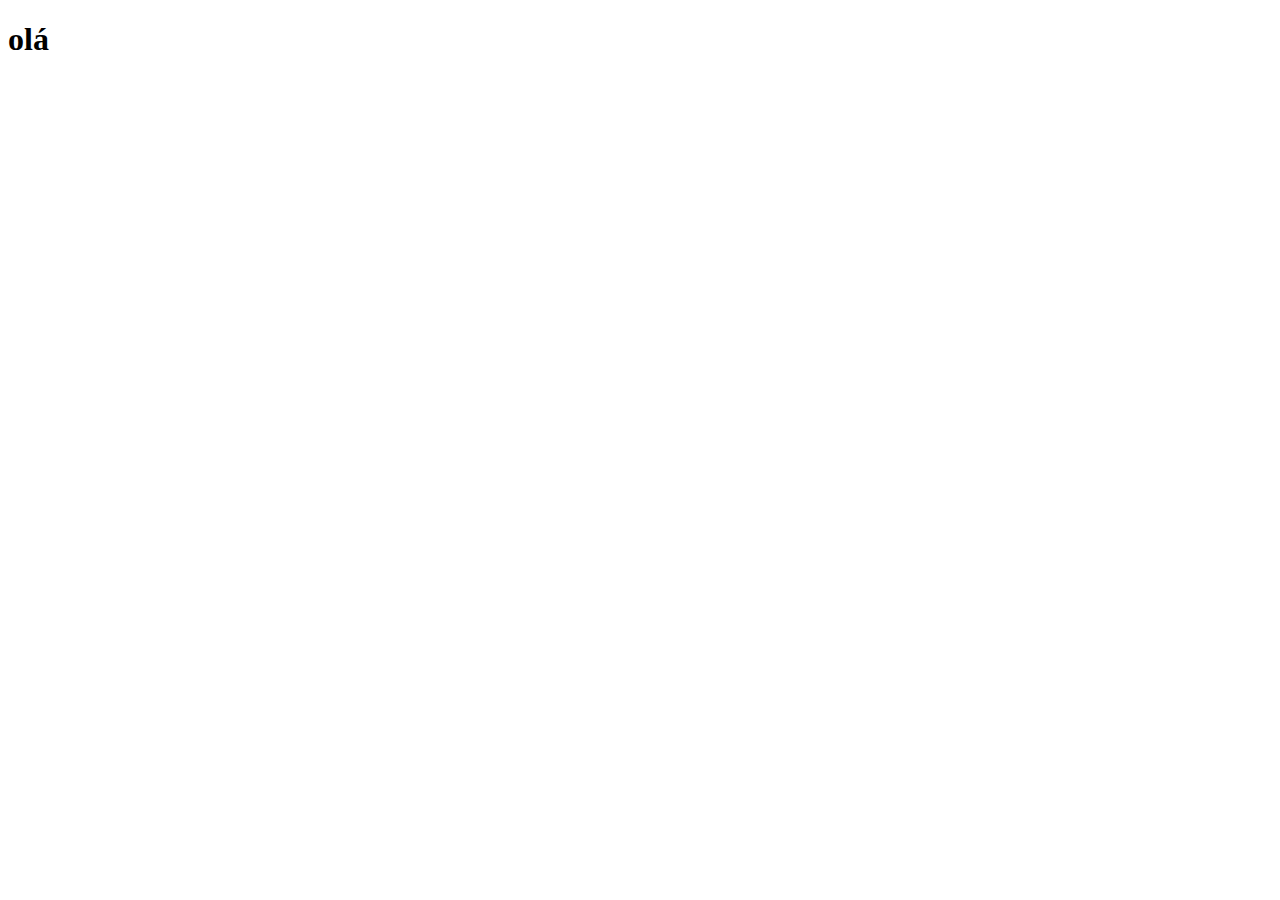
==== habilidades.html @ 92a2e99d "Feature: implementação do html e algumas modificações no css" ====
<!DOCTYPE html>
<html lang="en">
<head>
    <meta charset="UTF-8">
    <meta name="viewport" content="width=device-width, initial-scale=1.0">
    <title>Document</title>
</head>
<body>
    <H1>olá</H1>
</body>
</html>
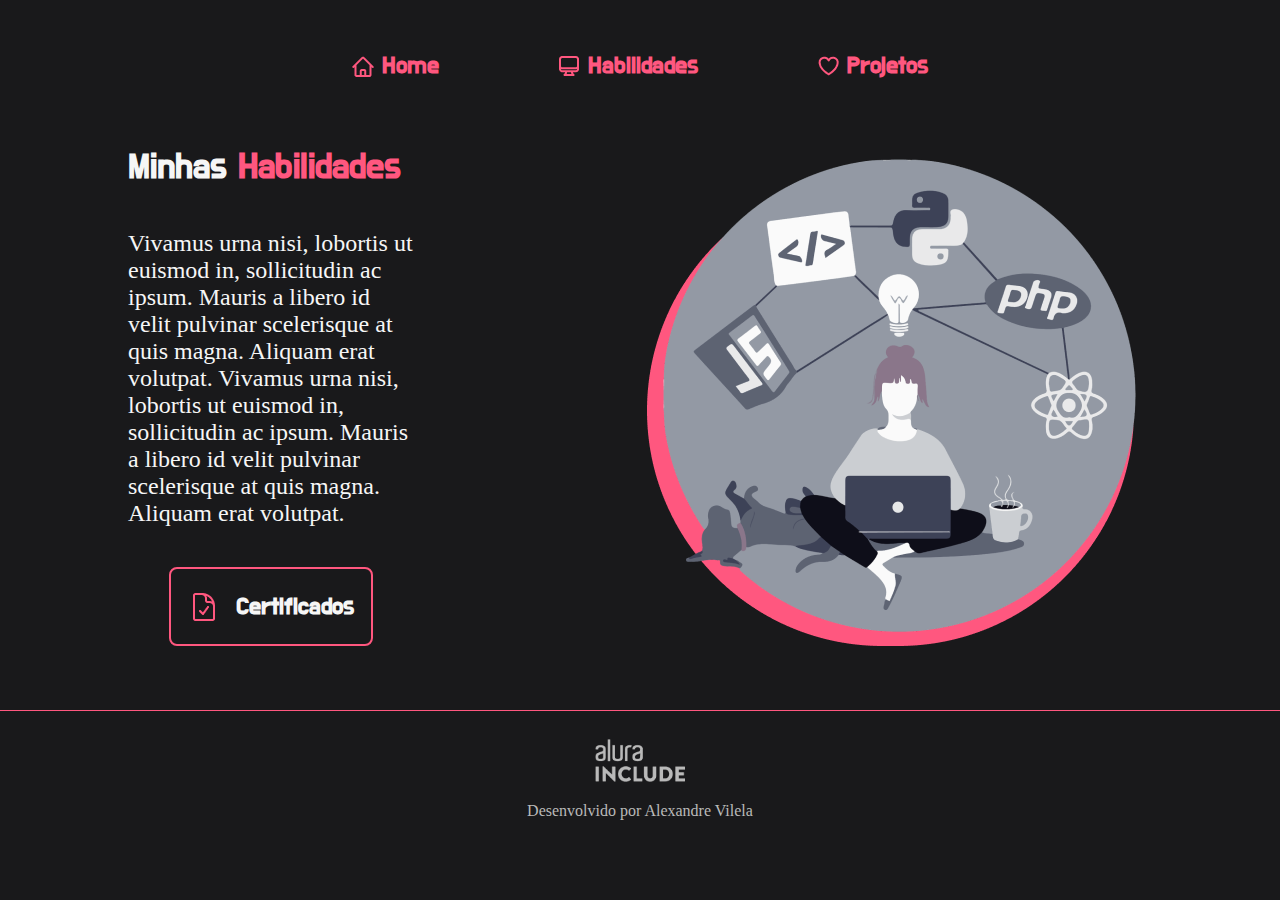
==== commit 137bbc9e: "Feature: criação da página Habilidades" ====
--- a/habilidades.html
+++ b/habilidades.html
@@ -1,11 +1,53 @@
 <!DOCTYPE html>
-<html lang="en">
+<html lang="pt-br">
 <head>
     <meta charset="UTF-8">
+    <meta http-equiv="X-UA-Compatible" content="IE=edge">
     <meta name="viewport" content="width=device-width, initial-scale=1.0">
-    <title>Document</title>
+    <title>Portfolio</title>
+    <link rel="stylesheet" href="./styles/style.css">
 </head>
 <body>
-    <H1>olá</H1>
+    <header class="cabecalho">
+        <nav class="cabecalho_menu">
+            <a class="cabecalho_menu_link" href="index.html">
+                <Img src="assets/Logohome.png"></Img>
+                Home
+            </a>
+            <a class="cabecalho_menu_link" href="habilidades.html">
+                <Img src="assets/Logohabilidades.png"></Img>
+                Habilidades
+
+            </a>
+            <a class="cabecalho_menu_link" href="projetos.html">
+                <Img src="assets/Logoprojetos.png"></Img>
+                Projetos
+
+            </a>
+        </nav>
+    </header>
+    <main class="apresentacao">
+        <section class="apresentacao_conteudo">
+            <h1 class="apresentacao_conteudo_titulo">Minhas <strong class="titulo-destaque">Habilidades</strong></h1>
+            <p class="apresentacao_conteudo_texto">Vivamus urna nisi, lobortis ut euismod in, sollicitudin ac ipsum. Mauris a libero id velit pulvinar scelerisque at quis magna. Aliquam erat volutpat.
+
+                Vivamus urna nisi, lobortis ut euismod in, sollicitudin ac ipsum. Mauris a libero id velit pulvinar scelerisque at quis magna. Aliquam erat volutpat.
+                </p>
+            <div class="apresentacao_links">
+                <a class="apresentacao_links_navegacao" href="https://github.com/guilhermeonrails">
+                    <Img src="assets/Logocertificados.png"></Img>
+                    Certificados
+                </a>
+
+            </div>
+        </section>
+        <img class="apresentacao_imagem" src="assets/habilidades.png" alt="habilidades">
+    </main>
+    <footer class="rodape">
+        <section class="rodape_conteudo">
+            <img class="rodape_conteudo_logo" src="assets/Logo Alura Include.png" alt="Logo da Alura">
+            <p class="rodape_conteudo_titulo">Desenvolvido por Alexandre Vilela</p>
+        </section>
+    </footer>
 </body>
 </html>--- a/styles/style.css
+++ b/styles/style.css
@@ -0,0 +1,189 @@
+@import url('https://fonts.googleapis.com/css2?family=Do+Hyeon&family=Lato:ital,wght@0,100;0,300;0,400;0,700;0,900;1,100;1,300;1,400;1,700;1,900&display=swap');
+
+:root {
+    --cor-primaria: #19191B;
+    --cor-secundaria: #F6F6F6;
+    --cor-terciaria: #FF577F;
+    --cor-footer: #B9B9B9;
+    --cor-hover: #272727;
+
+    --fonte-primaria: 'Do Hyeon', sans-serif;
+    --font-secundaria: 'Lato', sans-serif;
+}
+
+* {
+    margin: 0;
+    padding: 0;
+}
+
+body {
+    
+    box-sizing: border-box;
+    background-color: var(--cor-primaria);
+    color: var(--cor-secundaria);
+}
+
+.titulo-destaque {
+    color: var(--cor-terciaria);
+}
+
+.apresentacao {
+    padding: 5% 10%;
+    display: flex;
+    align-items: center;
+    justify-content: space-between;
+    gap: 80px;
+}
+
+.apresentacao_conteudo {
+    width: 50%;
+    display: flex;
+    flex-direction: column;
+    gap: 40px;
+}
+
+.apresentacao_conteudo_titulo {
+    font-size: 2.25rem;
+    font-family: var(--fonte-primaria);
+}
+
+.apresentacao_conteudo_texto {
+    font-size: 1.5rem;
+    font-family: var(--fonte-secundaria);
+}
+
+.apresentacao_links {
+    display: flex;
+    flex-direction: column;
+    justify-content: space-between;
+    align-items: center;
+    gap: 32px;
+}
+
+.apresentacao_links_navegacao {
+    display: flex;
+    justify-content: center;
+    gap: 16px;
+    border: 2px solid var(--cor-terciaria);
+    width: 70%;
+    align-items:center;
+    border-radius: 8px;
+    font-size: 1.5rem;
+    font-weight: 600;
+    padding: 21.5px 0;
+    text-decoration: none;
+    color: var(--cor-secundaria);
+    font-family: var(--fonte-primaria);
+}
+
+.apresentacao_links_navegacao:hover {
+    background-color: var(--cor-hover);
+}  
+
+.apresentacao_links_subtitulo {
+    font-family:var(--fonte-primaria);
+    font-weight: 400;
+    font-size: 1.5rem;
+}
+
+.apresentacao_imagem {
+    width: 50%;
+    padding: 0% 0% 0% 15%;
+    border-radius: 8px;
+}
+
+.rodape {
+    border-top: 1px solid var(--cor-terciaria);
+    padding: 28px;
+    background-color: var(--cor-primaria);
+    display: flex;
+    justify-content: center;
+}
+
+.rodape_conteudo {
+    display: flex;
+    flex-direction: column;
+    gap: 20px;
+    justify-content: center;
+    text-align: center;
+    align-items: center;
+}
+
+.rodape_conteudo_logo {
+    width: 40%;
+}
+
+.rodape_conteudo_titulo {
+    color: var(--cor-footer);
+    font-family: var(--fonte-secundaria);
+    text-align: center;
+    font-size: 16px;
+    font-weight: 400;
+}
+
+.cabecalho {
+    padding: 4% 0% 0% 0%;
+}
+
+.cabecalho_menu {
+    display: flex;
+    justify-content: center;
+    align-items: center;
+    gap: 120px;
+}
+
+.cabecalho_menu_link {
+    display: flex;
+    align-items: center;
+    justify-content: center;
+    gap: 8px;
+    text-align: center;
+    font-family: var(--fonte-primaria);
+    font-size: 1.5rem;
+    font-weight: 600;
+    color: var(--cor-terciaria);
+    cursor: pointer;
+    text-decoration: none;
+    position: relative;
+}
+
+.cabecalho_menu_link:before {
+    content: "";
+    position: absolute;
+    width: 100%;
+    height: 3px;
+    bottom: 0;
+    left: 0;
+    background-color: var(--cor-terciaria);
+    visibility: hidden;
+    -webkit-transform: scaleX(0);
+    transform: scaleX(0);
+    -webkit-transition: all 0.3s ease-in-out 0s;
+    transition: all 0.3s ease-in-out 0s;
+}
+
+.cabecalho_menu_link:hover:before {
+    visibility: visible;
+    -webkit-transform: scaleX(1);
+    transform: scaleX(1);
+}
+
+@media (max-width: 1200px) {
+
+    .cabecalho {
+        padding: 6%;
+    }
+    
+    .cabecalho_menu {
+        justify-content: center;
+    }
+
+    .apresentacao {
+        flex-direction: column-reverse;
+        padding: 5%;
+    }
+
+    .apresentacao_conteudo {
+        width: auto;
+    }
+}
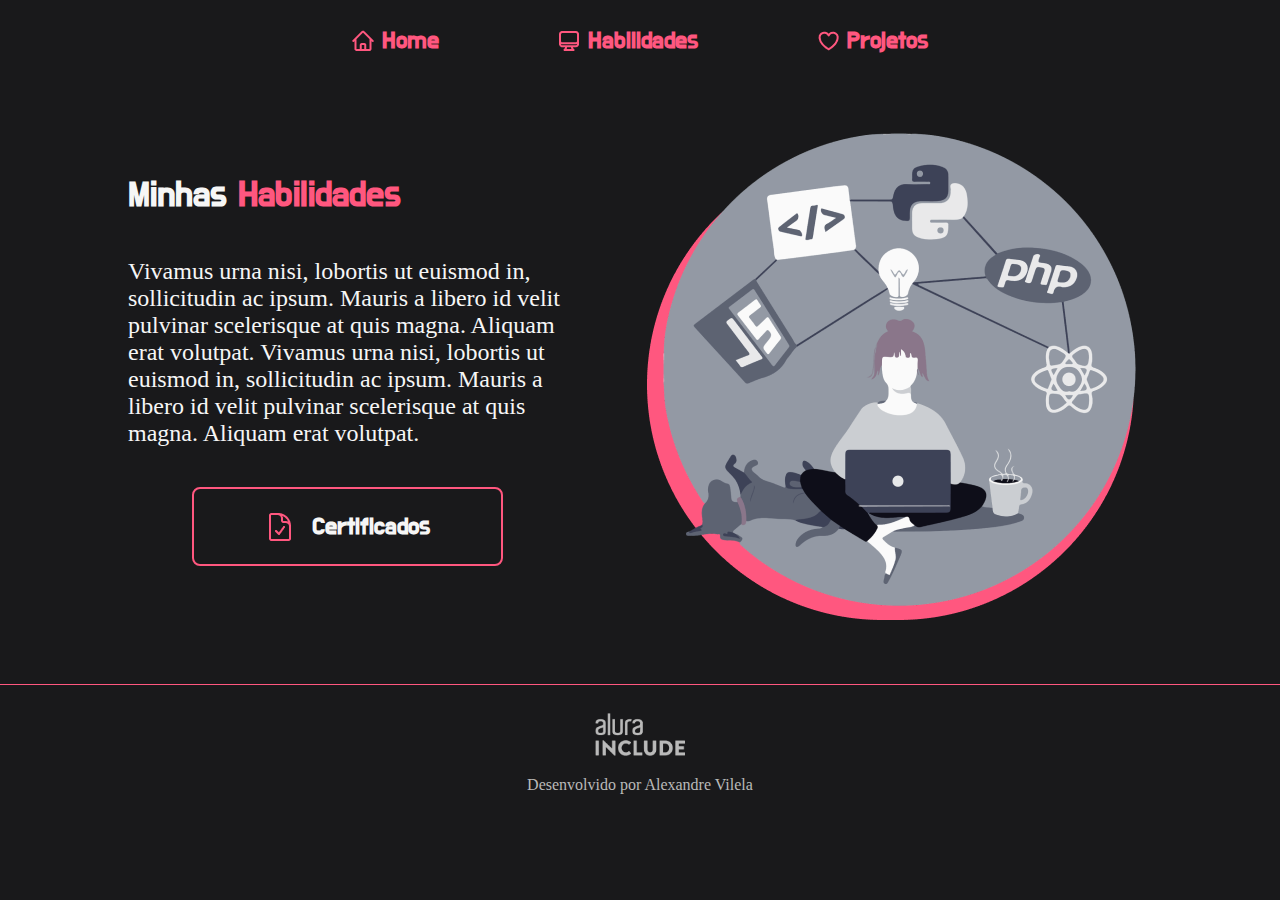
==== commit 5bbf3e1c: "Ajustes para tornar responsivo" ====
--- a/habilidades.html
+++ b/habilidades.html
@@ -4,27 +4,52 @@
     <meta charset="UTF-8">
     <meta http-equiv="X-UA-Compatible" content="IE=edge">
     <meta name="viewport" content="width=device-width, initial-scale=1.0">
-    <title>Portfolio</title>
+    <title>Habilidades</title>
     <link rel="stylesheet" href="./styles/style.css">
 </head>
 <body>
     <header class="cabecalho">
-        <nav class="cabecalho_menu">
-            <a class="cabecalho_menu_link" href="index.html">
-                <Img src="assets/Logohome.png"></Img>
-                Home
-            </a>
-            <a class="cabecalho_menu_link" href="habilidades.html">
-                <Img src="assets/Logohabilidades.png"></Img>
-                Habilidades
+        <nav class="nav-bar">
+            <div class="cabecalho_menu">
+                <a class="cabecalho_menu_link" href="index.html">
+                    <Img src="assets/Logohome.png"></Img>
+                    Home
+                </a>
+                <a class="cabecalho_menu_link" href="habilidades.html">
+                    <Img src="assets/Logohabilidades.png"></Img>
+                    Habilidades
+    
+                </a>
+                <a class="cabecalho_menu_link" href="projetos.html">
+                    <Img src="assets/Logoprojetos.png"></Img>
+                    Projetos
+    
+                </a>
 
-            </a>
-            <a class="cabecalho_menu_link" href="projetos.html">
-                <Img src="assets/Logoprojetos.png"></Img>
-                Projetos
+            </div>
+            <div class="mobile-menu-icon">
+                <button onclick="menuShow()"><img class="icon" src="assets/menu_white_36dp.svg" alt=""></button>
+            </div>
+        </nav>
+        <div class="mobile-menu">
+            <ul>
+                <a class="cabecalho_menu_link" href="index.html">
+                    <Img src="assets/Logohome.png"></Img>
+                    Home
+                </a>
+                <a class="cabecalho_menu_link" href="habilidades.html">
+                    <Img src="assets/Logohabilidades.png"></Img>
+                    Habilidades
+    
+                </a>
+                <a class="cabecalho_menu_link" href="projetos.html">
+                    <Img src="assets/Logoprojetos.png"></Img>
+                    Projetos
+    
+                </a>
 
-            </a>
-        </nav>
+            </ul>
+        </div>
     </header>
     <main class="apresentacao">
         <section class="apresentacao_conteudo">
@@ -49,5 +74,6 @@
             <p class="rodape_conteudo_titulo">Desenvolvido por Alexandre Vilela</p>
         </section>
     </footer>
+    <script src="main.js"></script>
 </body>
 </html>--- a/styles/style.css
+++ b/styles/style.css
@@ -88,7 +88,7 @@
 
 .apresentacao_imagem {
     width: 50%;
-    padding: 0% 0% 0% 15%;
+    padding: 0% 0% 0% 0%;
     border-radius: 8px;
 }
 
@@ -122,7 +122,13 @@
 }
 
 .cabecalho {
-    padding: 4% 0% 0% 0%;
+    padding: 2% 0% 0% 0%;
+}
+
+.nav-bar {
+    display: flex;
+    justify-content: center;
+    padding: 1.rem 6rem;
 }
 
 .cabecalho_menu {
@@ -168,17 +174,49 @@
     transform: scaleX(1);
 }
 
+.mobile-menu-icon{
+    display: none;
+}
+
+.mobile-menu{
+    display: none;
+}
+
 @media (max-width: 1200px) {
 
-    .cabecalho {
-        padding: 6%;
-    }
-    
+    .nav-bar{
+        padding: 1.5rem 4rem;
+        justify-content: space-between;
+    }
+
     .cabecalho_menu {
-        justify-content: center;
+        display: none;
+    }
+
+    .mobile-menu-icon{
+        display: block;
+    }
+
+    .mobile-menu-icon button {
+        background-color: transparent;
+        border: none;
+        cursor: pointer;
+    }
+
+    .mobile-menu ul{
+        display: flex;
+        flex-direction: column;
+        text-align: center;
+        padding-bottom: 1rem;
+    }
+
+    .cabecalho_menu_link {
+        display: block;
+        padding-top: 1.2rem;
     }
 
     .apresentacao {
+        width: auto;
         flex-direction: column-reverse;
         padding: 5%;
     }
@@ -186,4 +224,13 @@
     .apresentacao_conteudo {
         width: auto;
     }
-}
+
+    .apresentacao_imagem {
+        width: 90%;
+        justify-items: center;
+    }
+
+    .open {
+        display: block;
+    }
+}
